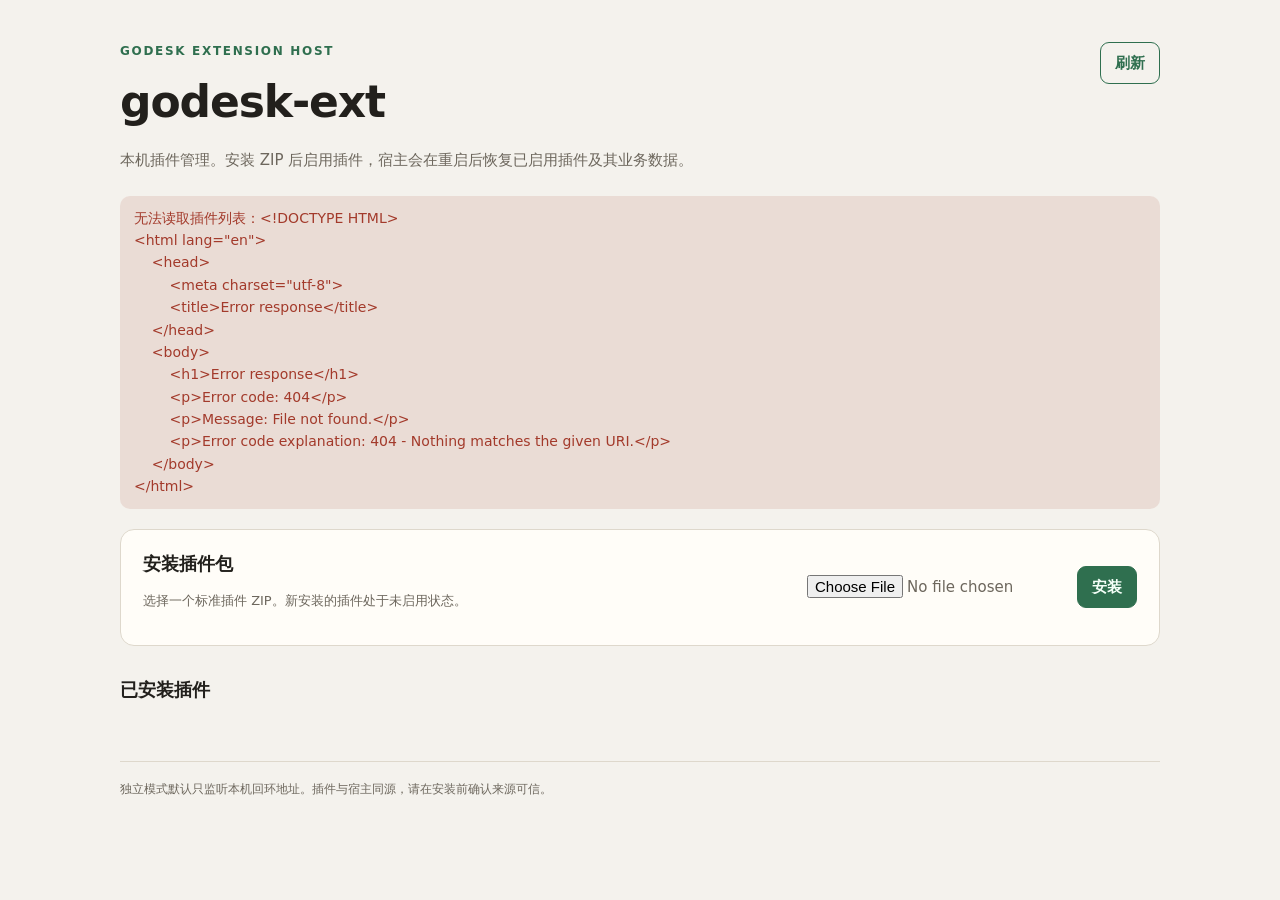
==== web/index.html @ d95d70ff "Implement standalone extension host (stage A) - Add the host public API and plugin manifest/bundle v" ====
<!doctype html>
<html lang="zh-CN">
<head>
  <meta charset="utf-8">
  <meta name="viewport" content="width=device-width, initial-scale=1">
  <title>godesk-ext</title>
  <link rel="stylesheet" href="./style.css">
</head>
<body>
  <main>
    <header class="page-head">
      <div>
        <p class="eyebrow">GoDesk Extension Host</p>
        <h1>godesk-ext</h1>
        <p class="lede">本机插件管理。安装 ZIP 后启用插件，宿主会在重启后恢复已启用插件及其业务数据。</p>
      </div>
      <button id="refresh" type="button" class="ghost">刷新</button>
    </header>

    <div id="notice" class="notice" hidden></div>

    <section class="card install-card">
      <div>
        <h2>安装插件包</h2>
        <p class="muted">选择一个标准插件 ZIP。新安装的插件处于未启用状态。</p>
      </div>
      <form id="install-form" class="install-form">
        <input id="package" type="file" accept=".zip,application/zip" required>
        <button type="submit">安装</button>
      </form>
    </section>

    <section>
      <div class="section-head">
        <h2>已安装插件</h2>
        <span id="count" class="muted"></span>
      </div>
      <div id="plugins" class="plugins"></div>
    </section>

    <footer>
      <p>独立模式默认只监听本机回环地址。插件与宿主同源，请在安装前确认来源可信。</p>
    </footer>
  </main>
  <script src="./app.js"></script>
</body>
</html>
---- web/style.css ----
:root {
  color-scheme: light dark;
  --bg: #f4f2ed;
  --surface: #fffdf8;
  --surface-2: #eeebe3;
  --ink: #22201c;
  --muted: #6d675d;
  --line: #ded8cc;
  --accent: #2f6f4f;
  --accent-ink: #f4fff8;
  --warn: #8a5a12;
  --error: #a33a2b;
  --ok: #2f6f4f;
}

@media (prefers-color-scheme: dark) {
  :root {
    --bg: #191b18;
    --surface: #222520;
    --surface-2: #2a2e27;
    --ink: #eeeae1;
    --muted: #a8a294;
    --line: #3a3e36;
    --accent: #7fc59a;
    --accent-ink: #102016;
    --warn: #d5a353;
    --error: #e08a78;
    --ok: #7fc59a;
  }
}

* { box-sizing: border-box; }

body {
  margin: 0;
  min-height: 100vh;
  background: var(--bg);
  color: var(--ink);
  font: 15px/1.6 ui-sans-serif, system-ui, -apple-system, "Segoe UI", sans-serif;
}

main {
  width: min(1040px, calc(100% - 32px));
  margin: 0 auto;
  padding: 42px 0 72px;
}

.page-head {
  display: flex;
  align-items: flex-start;
  justify-content: space-between;
  gap: 20px;
  margin-bottom: 24px;
}

.eyebrow {
  margin: 0 0 6px;
  color: var(--accent);
  font-size: 12px;
  font-weight: 700;
  letter-spacing: 0.14em;
  text-transform: uppercase;
}

h1 { margin: 0 0 10px; font-size: clamp(30px, 5vw, 44px); letter-spacing: -0.025em; }
h2 { margin: 0; font-size: 18px; }
.lede { margin: 0; max-width: 66ch; color: var(--muted); }
.muted { color: var(--muted); font-size: 13px; }

.card {
  padding: 20px 22px;
  border: 1px solid var(--line);
  border-radius: 14px;
  background: var(--surface);
}

.install-card {
  display: flex;
  align-items: center;
  justify-content: space-between;
  gap: 24px;
  flex-wrap: wrap;
  margin-bottom: 30px;
}

.install-form { display: flex; align-items: center; gap: 10px; flex-wrap: wrap; }
input[type="file"] { max-width: 260px; color: var(--muted); font: inherit; }

.section-head {
  display: flex;
  align-items: baseline;
  justify-content: space-between;
  gap: 12px;
  margin-bottom: 14px;
}

.plugins { display: flex; flex-direction: column; gap: 16px; }

.plugin {
  padding: 20px 22px;
  border: 1px solid var(--line);
  border-radius: 14px;
  background: var(--surface);
}

.plugin-head {
  display: flex;
  align-items: flex-start;
  justify-content: space-between;
  gap: 16px;
  flex-wrap: wrap;
}

.plugin-title { margin: 0; font-size: 19px; }
.plugin-id { margin: 2px 0 0; color: var(--muted); font: 12px/1.4 ui-monospace, monospace; overflow-wrap: anywhere; }
.badges { display: flex; gap: 6px; flex-wrap: wrap; }

.badge {
  display: inline-flex;
  align-items: center;
  padding: 2px 9px;
  border: 1px solid var(--line);
  border-radius: 999px;
  font-size: 12px;
  font-weight: 600;
}
.badge.on { color: var(--accent); border-color: var(--accent); }
.badge.off { color: var(--muted); }
.badge.running { color: var(--ok); border-color: var(--ok); }
.badge.failed { color: var(--error); border-color: var(--error); }
.badge.pending { color: var(--warn); border-color: var(--warn); }

.error-box {
  margin: 14px 0 0;
  padding: 10px 12px;
  border-left: 3px solid var(--error);
  border-radius: 6px;
  background: color-mix(in srgb, var(--error) 9%, transparent);
  color: var(--error);
  font-size: 13px;
  white-space: pre-wrap;
  overflow-wrap: anywhere;
}

.paths {
  display: flex;
  flex-wrap: wrap;
  gap: 6px 14px;
  margin: 14px 0 0;
  font-size: 12px;
  color: var(--muted);
}
.paths code { color: var(--ink); }

.actions { display: flex; gap: 8px; flex-wrap: wrap; margin-top: 16px; }

button {
  padding: 8px 14px;
  border: 1px solid var(--accent);
  border-radius: 9px;
  background: var(--accent);
  color: var(--accent-ink);
  font: inherit;
  font-weight: 650;
  cursor: pointer;
}
button:hover { filter: brightness(1.06); }
button:disabled { opacity: 0.55; cursor: progress; }
button.ghost { background: transparent; color: var(--accent); }
button.danger { background: transparent; color: var(--error); border-color: var(--error); }
button:focus-visible { outline: 2px solid var(--accent); outline-offset: 2px; }

.detail-grid {
  display: grid;
  grid-template-columns: repeat(auto-fit, minmax(210px, 1fr));
  gap: 12px;
  margin-top: 18px;
}

fieldset {
  margin: 18px 0 0;
  padding: 14px;
  border: 1px solid var(--line);
  border-radius: 10px;
}
legend { padding: 0 6px; color: var(--muted); font-size: 12px; font-weight: 700; letter-spacing: 0.04em; }

.field { display: flex; flex-direction: column; gap: 4px; }
.field label { font-size: 12px; color: var(--muted); }
.field label .required { color: var(--error); }
.field input[type="text"], .field input[type="password"], .field input[type="number"] {
  width: 100%;
  padding: 8px 10px;
  border: 1px solid var(--line);
  border-radius: 8px;
  background: var(--bg);
  color: var(--ink);
  font: inherit;
}
.field .check { display: flex; align-items: center; gap: 8px; min-height: 38px; }

.config-actions { margin-top: 12px; display: flex; gap: 8px; align-items: center; }

.log-path { margin-top: 14px; font: 12px/1.5 ui-monospace, monospace; color: var(--muted); overflow-wrap: anywhere; }

.empty-state {
  padding: 40px 20px;
  border: 1px dashed var(--line);
  border-radius: 14px;
  text-align: center;
  color: var(--muted);
}

.notice {
  margin-bottom: 20px;
  padding: 11px 14px;
  border-radius: 10px;
  font-size: 14px;
  white-space: pre-wrap;
  overflow-wrap: anywhere;
}
.notice.error { background: color-mix(in srgb, var(--error) 12%, transparent); color: var(--error); }
.notice.ok { background: color-mix(in srgb, var(--ok) 12%, transparent); color: var(--ok); }

footer {
  margin-top: 42px;
  padding-top: 18px;
  border-top: 1px solid var(--line);
  color: var(--muted);
  font-size: 12px;
}
footer p { margin: 0; }

@media (max-width: 640px) {
  main { padding-top: 28px; }
  .page-head { flex-direction: column; }
  .install-card { align-items: stretch; }
  .install-form { flex-direction: column; align-items: stretch; }
  input[type="file"] { max-width: none; }
}

.button-link {
  display: inline-flex;
  align-items: center;
  padding: 8px 14px;
  border: 1px solid var(--accent);
  border-radius: 9px;
  color: var(--accent);
  font-weight: 650;
  text-decoration: none;
}
.button-link:hover { background: color-mix(in srgb, var(--accent) 10%, transparent); }
.button-link:focus-visible { outline: 2px solid var(--accent); outline-offset: 2px; }
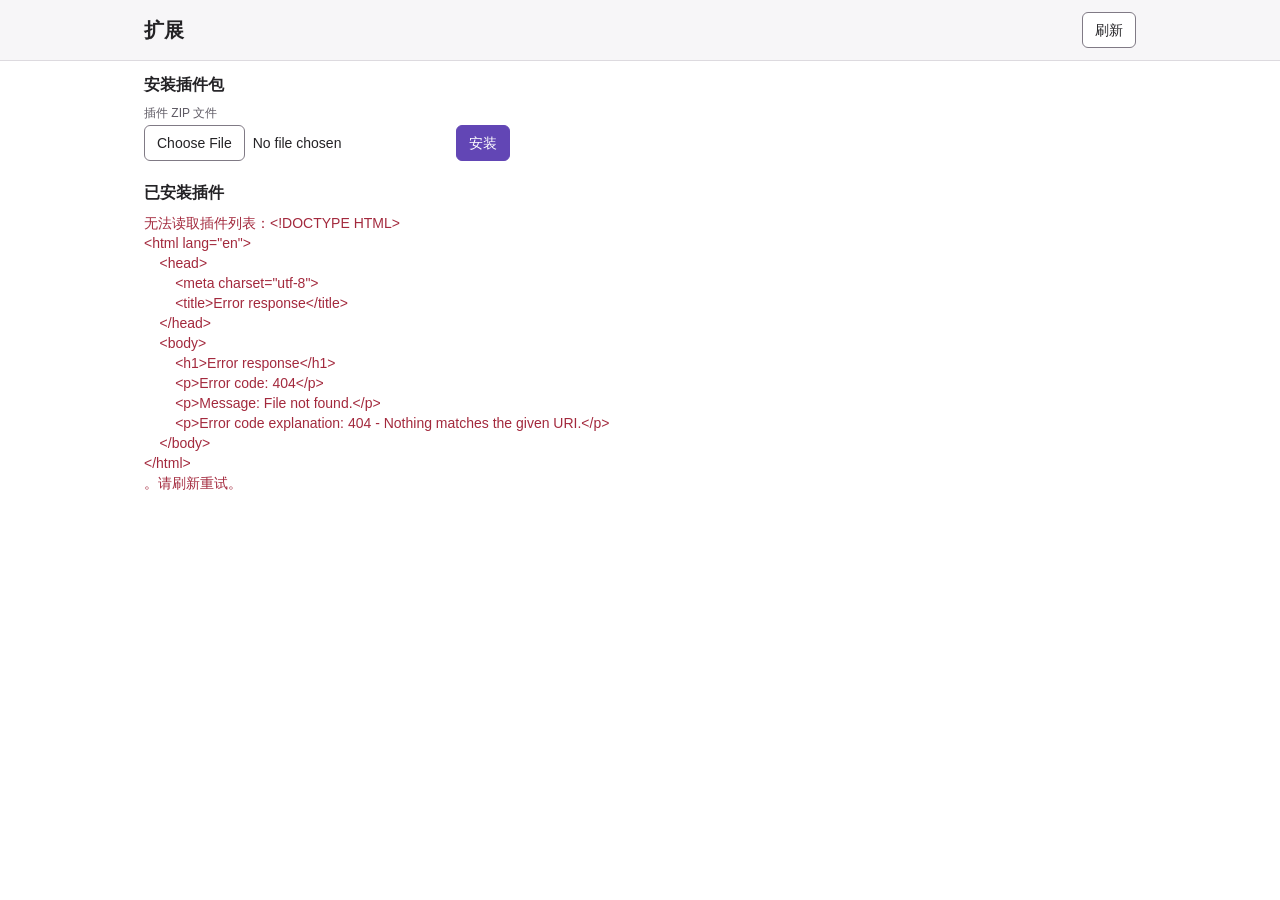
==== commit 23eb669f: "Refine extension manager and PostgreSQL backup UI" ====
--- a/web/index.html
+++ b/web/index.html
@@ -3,45 +3,56 @@
 <head>
   <meta charset="utf-8">
   <meta name="viewport" content="width=device-width, initial-scale=1">
-  <title>godesk-ext</title>
+  <title>godesk-ext 扩展</title>
   <link rel="stylesheet" href="./style.css">
+  <script defer src="./app.js"></script>
 </head>
 <body>
+  <header class="toolbar">
+    <div class="toolbar-content">
+      <h1>扩展</h1>
+      <button id="refresh" type="button" aria-label="刷新扩展列表">刷新</button>
+    </div>
+  </header>
   <main>
-    <header class="page-head">
-      <div>
-        <p class="eyebrow">GoDesk Extension Host</p>
-        <h1>godesk-ext</h1>
-        <p class="lede">本机插件管理。安装 ZIP 后启用插件，宿主会在重启后恢复已启用插件及其业务数据。</p>
-      </div>
-      <button id="refresh" type="button" class="ghost">刷新</button>
-    </header>
-
-    <div id="notice" class="notice" hidden></div>
-
-    <section class="card install-card">
-      <div>
-        <h2>安装插件包</h2>
-        <p class="muted">选择一个标准插件 ZIP。新安装的插件处于未启用状态。</p>
-      </div>
-      <form id="install-form" class="install-form">
-        <input id="package" type="file" accept=".zip,application/zip" required>
-        <button type="submit">安装</button>
+    <section class="install" aria-labelledby="install-title">
+      <h2 id="install-title">安装插件包</h2>
+      <form id="install-form">
+        <label for="package">插件 ZIP 文件</label>
+        <div class="install-controls">
+          <input id="package" name="package" type="file" accept=".zip,application/zip" required>
+          <button class="primary" type="submit">安装</button>
+        </div>
       </form>
     </section>
 
-    <section>
+    <p id="notice" class="feedback" role="status"></p>
+
+    <section aria-labelledby="list-title">
       <div class="section-head">
-        <h2>已安装插件</h2>
-        <span id="count" class="muted"></span>
+        <h2 id="list-title">已安装插件</h2>
+        <span id="count" class="caption"></span>
       </div>
+      <p id="list-state" class="feedback" role="status">正在加载插件…</p>
       <div id="plugins" class="plugins"></div>
     </section>
+  </main>
 
-    <footer>
-      <p>独立模式默认只监听本机回环地址。插件与宿主同源，请在安装前确认来源可信。</p>
-    </footer>
-  </main>
-  <script src="./app.js"></script>
+  <dialog id="uninstall-dialog" aria-labelledby="uninstall-title" aria-describedby="uninstall-description">
+    <form id="uninstall-form">
+      <h2 id="uninstall-title"></h2>
+      <p id="uninstall-description">插件包和配置会被移除。业务数据默认保留。</p>
+      <label class="check">
+        <input id="purge" type="checkbox" aria-describedby="purge-warning">
+        同时删除插件业务数据
+      </label>
+      <p id="purge-warning" class="warning" role="status" hidden>删除后无法恢复插件业务数据，包括备份历史和保存在插件目录中的备份文件。</p>
+      <p id="uninstall-error" class="feedback error" role="alert"></p>
+      <div class="actions dialog-actions">
+        <button id="cancel-uninstall" type="button" autofocus>取消</button>
+        <button class="danger" type="submit">卸载</button>
+      </div>
+    </form>
+  </dialog>
 </body>
 </html>
--- a/web/style.css
+++ b/web/style.css
@@ -1,253 +1,242 @@
 :root {
-  color-scheme: light dark;
-  --bg: #f4f2ed;
-  --surface: #fffdf8;
-  --surface-2: #eeebe3;
-  --ink: #22201c;
-  --muted: #6d675d;
-  --line: #ded8cc;
-  --accent: #2f6f4f;
-  --accent-ink: #f4fff8;
-  --warn: #8a5a12;
-  --error: #a33a2b;
-  --ok: #2f6f4f;
+  color-scheme: light;
+  --react-web-desktop-surface: #FFFFFF;
+  --react-web-desktop-subtle: #F7F6F8;
+  --react-web-desktop-raised: #FFFFFF;
+  --react-web-desktop-fg: #242326;
+  --react-web-desktop-muted: #5D5963;
+  --react-web-desktop-divider: #DDDADF;
+  --react-web-desktop-border: #807A85;
+  --react-web-desktop-hover: #E9E7EB;
+  --react-web-desktop-pressed: #DEDCE1;
+  --react-web-desktop-accent: #6246B5;
+  --react-web-desktop-accent-hover: #543A9F;
+  --react-web-desktop-accent-pressed: #483285;
+  --react-web-desktop-on-accent: #FFFFFF;
+  --react-web-desktop-focus: #6246B5;
+  --react-web-desktop-success: #186344;
+  --react-web-desktop-warning: #784800;
+  --react-web-desktop-danger: #A3293D;
+  --react-web-desktop-on-danger: #FFFFFF;
+  --react-web-desktop-scrim: rgb(24 24 27 / 42%);
+  --react-web-desktop-shadow-overlay: 0 6px 18px rgb(24 24 27 / 16%);
+  --react-web-desktop-font-ui: "Figtree Variable", "Noto Sans SC Variable", "Microsoft YaHei UI", "PingFang SC", "Segoe UI", sans-serif;
+  --react-web-desktop-font-mono-fallback: "Cascadia Code", "Consolas", "SFMono-Regular", monospace;
+  --react-web-desktop-font-mono: "JetBrains Mono Variable", var(--react-web-desktop-font-mono-fallback);
 }
 
 @media (prefers-color-scheme: dark) {
   :root {
-    --bg: #191b18;
-    --surface: #222520;
-    --surface-2: #2a2e27;
-    --ink: #eeeae1;
-    --muted: #a8a294;
-    --line: #3a3e36;
-    --accent: #7fc59a;
-    --accent-ink: #102016;
-    --warn: #d5a353;
-    --error: #e08a78;
-    --ok: #7fc59a;
+    color-scheme: dark;
+    --react-web-desktop-surface: #202023;
+    --react-web-desktop-subtle: #262629;
+    --react-web-desktop-raised: #2B2A2E;
+    --react-web-desktop-fg: #F3F2F5;
+    --react-web-desktop-muted: #BDB8C3;
+    --react-web-desktop-divider: #3D3A41;
+    --react-web-desktop-border: #827D8A;
+    --react-web-desktop-hover: #343238;
+    --react-web-desktop-pressed: #403D45;
+    --react-web-desktop-accent: #BBA7FA;
+    --react-web-desktop-accent-hover: #CDBEFF;
+    --react-web-desktop-accent-pressed: #AA92EF;
+    --react-web-desktop-on-accent: #211A30;
+    --react-web-desktop-focus: #BBA7FA;
+    --react-web-desktop-success: #88D6AF;
+    --react-web-desktop-warning: #F6CC86;
+    --react-web-desktop-danger: #FF9BAA;
+    --react-web-desktop-on-danger: #18181B;
+    --react-web-desktop-scrim: rgb(0 0 0 / 56%);
+    --react-web-desktop-shadow-overlay: 0 6px 18px rgb(0 0 0 / 45%);
   }
 }
 
 * { box-sizing: border-box; }
+[hidden] { display: none !important; }
 
 body {
   margin: 0;
-  min-height: 100vh;
-  background: var(--bg);
-  color: var(--ink);
-  font: 15px/1.6 ui-sans-serif, system-ui, -apple-system, "Segoe UI", sans-serif;
-}
-
-main {
-  width: min(1040px, calc(100% - 32px));
-  margin: 0 auto;
-  padding: 42px 0 72px;
-}
-
-.page-head {
-  display: flex;
-  align-items: flex-start;
-  justify-content: space-between;
-  gap: 20px;
-  margin-bottom: 24px;
-}
-
-.eyebrow {
-  margin: 0 0 6px;
-  color: var(--accent);
-  font-size: 12px;
-  font-weight: 700;
-  letter-spacing: 0.14em;
-  text-transform: uppercase;
-}
-
-h1 { margin: 0 0 10px; font-size: clamp(30px, 5vw, 44px); letter-spacing: -0.025em; }
-h2 { margin: 0; font-size: 18px; }
-.lede { margin: 0; max-width: 66ch; color: var(--muted); }
-.muted { color: var(--muted); font-size: 13px; }
-
-.card {
-  padding: 20px 22px;
-  border: 1px solid var(--line);
-  border-radius: 14px;
-  background: var(--surface);
-}
-
-.install-card {
+  background: var(--react-web-desktop-surface);
+  color: var(--react-web-desktop-fg);
+  font: 0.875rem/1.25rem var(--react-web-desktop-font-ui);
+  overflow-wrap: anywhere;
+}
+
+h1, h2, h3, h4, p, dl, dd { margin: 0; }
+h1, dialog h2 { font-size: 1.25rem; line-height: 1.75rem; font-weight: 650; }
+h2 { font-size: 1rem; line-height: 1.5rem; font-weight: 650; }
+h3, h4 { font: inherit; font-weight: 650; }
+
+.toolbar {
+  background: var(--react-web-desktop-subtle);
+  border-bottom: 1px solid var(--react-web-desktop-divider);
+}
+
+.toolbar-content, main {
+  max-width: 64rem;
+  margin-inline: auto;
+  padding: 12px 16px;
+}
+
+.toolbar-content, .section-head, .plugin-head, .identity, .actions {
   display: flex;
   align-items: center;
-  justify-content: space-between;
-  gap: 24px;
   flex-wrap: wrap;
-  margin-bottom: 30px;
-}
-
-.install-form { display: flex; align-items: center; gap: 10px; flex-wrap: wrap; }
-input[type="file"] { max-width: 260px; color: var(--muted); font: inherit; }
-
-.section-head {
-  display: flex;
-  align-items: baseline;
-  justify-content: space-between;
-  gap: 12px;
-  margin-bottom: 14px;
-}
-
-.plugins { display: flex; flex-direction: column; gap: 16px; }
-
-.plugin {
-  padding: 20px 22px;
-  border: 1px solid var(--line);
-  border-radius: 14px;
-  background: var(--surface);
-}
-
-.plugin-head {
-  display: flex;
-  align-items: flex-start;
-  justify-content: space-between;
-  gap: 16px;
-  flex-wrap: wrap;
-}
-
-.plugin-title { margin: 0; font-size: 19px; }
-.plugin-id { margin: 2px 0 0; color: var(--muted); font: 12px/1.4 ui-monospace, monospace; overflow-wrap: anywhere; }
-.badges { display: flex; gap: 6px; flex-wrap: wrap; }
-
-.badge {
+  gap: 8px;
+}
+
+.toolbar-content, .section-head, .plugin-head { justify-content: space-between; }
+.toolbar-content { min-height: 44px; }
+main { container-type: inline-size; }
+.install { margin-bottom: 20px; }
+#install-form { display: grid; gap: 4px; margin-top: 8px; }
+.install-controls { display: grid; gap: 8px; justify-items: start; }
+input[type="file"] { width: 100%; min-width: 0; }
+input[type="file"]::file-selector-button { margin-inline-end: 8px; }
+.section-head { margin: 12px 0 8px; }
+
+button, .button, input[type="file"]::file-selector-button {
   display: inline-flex;
   align-items: center;
-  padding: 2px 9px;
-  border: 1px solid var(--line);
+  justify-content: center;
+  min-height: 36px;
+  min-width: 36px;
+  padding: 4px 12px;
+  border: 1px solid var(--react-web-desktop-border);
+  border-radius: 6px;
+  background: var(--react-web-desktop-surface);
+  color: var(--react-web-desktop-fg);
+  font: inherit;
+  font-weight: 500;
+  text-decoration: none;
+  cursor: pointer;
+}
+
+:is(button, .button):not([aria-disabled="true"]):hover, input[type="file"]::file-selector-button:hover {
+  background: var(--react-web-desktop-hover);
+}
+:is(button, .button):not([aria-disabled="true"]):active, input[type="file"]::file-selector-button:active {
+  background: var(--react-web-desktop-pressed);
+}
+:is(button, .button).primary {
+  background: var(--react-web-desktop-accent);
+  border-color: var(--react-web-desktop-accent);
+  color: var(--react-web-desktop-on-accent);
+}
+:is(button, .button).primary:not([aria-disabled="true"]):hover { background: var(--react-web-desktop-accent-hover); }
+:is(button, .button).primary:not([aria-disabled="true"]):active { background: var(--react-web-desktop-accent-pressed); }
+button.danger {
+  background: var(--react-web-desktop-danger);
+  border-color: var(--react-web-desktop-danger);
+  color: var(--react-web-desktop-on-danger);
+}
+button.danger:not([aria-disabled="true"]):hover { background: var(--react-web-desktop-danger); text-decoration: underline; }
+[aria-disabled="true"] { opacity: 0.65; cursor: default; }
+
+:focus-visible {
+  outline: 2px solid var(--react-web-desktop-focus);
+  outline-offset: 2px;
+}
+
+input { min-width: 0; color: inherit; font: inherit; accent-color: var(--react-web-desktop-accent); }
+.field input {
+  width: 100%;
+  min-height: 36px;
+  padding: 4px 8px;
+  border: 1px solid var(--react-web-desktop-border);
+  border-radius: 6px;
+  background: var(--react-web-desktop-surface);
+}
+.field { display: grid; align-content: start; gap: 4px; }
+.check { display: flex; align-items: center; gap: 8px; min-height: 36px; cursor: pointer; }
+.check input { flex: none; margin: 0; width: 16px; height: 16px; }
+
+.plugins { display: grid; gap: 8px; }
+.plugin {
+  min-width: 0;
+  min-height: 40px;
+  padding: 8px 12px;
+  border: 1px solid var(--react-web-desktop-divider);
+  border-radius: 8px;
+  background: var(--react-web-desktop-raised);
+}
+.identity { min-width: 0; }
+.caption, .badge, .metadata, .field, #install-form > label {
+  color: var(--react-web-desktop-muted);
+  font-size: 0.75rem;
+  line-height: 1rem;
+}
+.badge {
+  padding: 2px 8px;
   border-radius: 999px;
-  font-size: 12px;
-  font-weight: 600;
-}
-.badge.on { color: var(--accent); border-color: var(--accent); }
-.badge.off { color: var(--muted); }
-.badge.running { color: var(--ok); border-color: var(--ok); }
-.badge.failed { color: var(--error); border-color: var(--error); }
-.badge.pending { color: var(--warn); border-color: var(--warn); }
-
-.error-box {
-  margin: 14px 0 0;
-  padding: 10px 12px;
-  border-left: 3px solid var(--error);
+  background: var(--react-web-desktop-subtle);
+}
+.badge[data-state="running"] {
+  color: var(--react-web-desktop-success);
+  background: color-mix(in srgb, var(--react-web-desktop-success) 12%, transparent);
+}
+.badge[data-state="failed"] {
+  color: var(--react-web-desktop-danger);
+  background: color-mix(in srgb, var(--react-web-desktop-danger) 12%, transparent);
+}
+.badge:is([data-state="starting"], [data-state="stopping"]) { color: var(--react-web-desktop-warning); }
+.mono { font-family: var(--react-web-desktop-font-mono); }
+
+.plugin details { margin-top: 4px; }
+summary {
+  min-height: 32px;
+  padding: 6px 8px;
   border-radius: 6px;
-  background: color-mix(in srgb, var(--error) 9%, transparent);
-  color: var(--error);
-  font-size: 13px;
-  white-space: pre-wrap;
-  overflow-wrap: anywhere;
-}
-
-.paths {
-  display: flex;
-  flex-wrap: wrap;
-  gap: 6px 14px;
-  margin: 14px 0 0;
-  font-size: 12px;
-  color: var(--muted);
-}
-.paths code { color: var(--ink); }
-
-.actions { display: flex; gap: 8px; flex-wrap: wrap; margin-top: 16px; }
-
-button {
-  padding: 8px 14px;
-  border: 1px solid var(--accent);
-  border-radius: 9px;
-  background: var(--accent);
-  color: var(--accent-ink);
-  font: inherit;
-  font-weight: 650;
   cursor: pointer;
 }
-button:hover { filter: brightness(1.06); }
-button:disabled { opacity: 0.55; cursor: progress; }
-button.ghost { background: transparent; color: var(--accent); }
-button.danger { background: transparent; color: var(--error); border-color: var(--error); }
-button:focus-visible { outline: 2px solid var(--accent); outline-offset: 2px; }
-
-.detail-grid {
+summary:hover { background: var(--react-web-desktop-hover); }
+summary:active { background: var(--react-web-desktop-pressed); }
+.details-body {
   display: grid;
-  grid-template-columns: repeat(auto-fit, minmax(210px, 1fr));
   gap: 12px;
-  margin-top: 18px;
-}
-
-fieldset {
-  margin: 18px 0 0;
-  padding: 14px;
-  border: 1px solid var(--line);
-  border-radius: 10px;
-}
-legend { padding: 0 6px; color: var(--muted); font-size: 12px; font-weight: 700; letter-spacing: 0.04em; }
-
-.field { display: flex; flex-direction: column; gap: 4px; }
-.field label { font-size: 12px; color: var(--muted); }
-.field label .required { color: var(--error); }
-.field input[type="text"], .field input[type="password"], .field input[type="number"] {
-  width: 100%;
-  padding: 8px 10px;
-  border: 1px solid var(--line);
+  padding: 12px 0 4px;
+  border-top: 1px solid var(--react-web-desktop-divider);
+}
+.metadata, .field-grid { display: grid; gap: 4px 12px; }
+.metadata dd { color: var(--react-web-desktop-fg); }
+.metadata dd + dt { margin-top: 4px; }
+.config { display: grid; justify-items: start; gap: 8px; }
+.field-grid { width: 100%; gap: 8px 12px; }
+
+.feedback { margin-block: 8px; color: var(--react-web-desktop-muted); white-space: pre-wrap; }
+.feedback:empty { display: none; }
+.error, button.danger-text { color: var(--react-web-desktop-danger); }
+.success { color: var(--react-web-desktop-success); }
+.warning { color: var(--react-web-desktop-warning); }
+
+dialog {
+  width: min(28rem, calc(100% - 24px));
+  max-height: calc(100% - 24px);
+  padding: 16px;
+  border: 1px solid var(--react-web-desktop-border);
   border-radius: 8px;
-  background: var(--bg);
-  color: var(--ink);
-  font: inherit;
-}
-.field .check { display: flex; align-items: center; gap: 8px; min-height: 38px; }
-
-.config-actions { margin-top: 12px; display: flex; gap: 8px; align-items: center; }
-
-.log-path { margin-top: 14px; font: 12px/1.5 ui-monospace, monospace; color: var(--muted); overflow-wrap: anywhere; }
-
-.empty-state {
-  padding: 40px 20px;
-  border: 1px dashed var(--line);
-  border-radius: 14px;
-  text-align: center;
-  color: var(--muted);
-}
-
-.notice {
-  margin-bottom: 20px;
-  padding: 11px 14px;
-  border-radius: 10px;
-  font-size: 14px;
-  white-space: pre-wrap;
-  overflow-wrap: anywhere;
-}
-.notice.error { background: color-mix(in srgb, var(--error) 12%, transparent); color: var(--error); }
-.notice.ok { background: color-mix(in srgb, var(--ok) 12%, transparent); color: var(--ok); }
-
-footer {
-  margin-top: 42px;
-  padding-top: 18px;
-  border-top: 1px solid var(--line);
-  color: var(--muted);
-  font-size: 12px;
-}
-footer p { margin: 0; }
-
-@media (max-width: 640px) {
-  main { padding-top: 28px; }
-  .page-head { flex-direction: column; }
-  .install-card { align-items: stretch; }
-  .install-form { flex-direction: column; align-items: stretch; }
-  input[type="file"] { max-width: none; }
-}
-
-.button-link {
-  display: inline-flex;
-  align-items: center;
-  padding: 8px 14px;
-  border: 1px solid var(--accent);
-  border-radius: 9px;
-  color: var(--accent);
-  font-weight: 650;
-  text-decoration: none;
-}
-.button-link:hover { background: color-mix(in srgb, var(--accent) 10%, transparent); }
-.button-link:focus-visible { outline: 2px solid var(--accent); outline-offset: 2px; }
+  background: var(--react-web-desktop-raised);
+  color: var(--react-web-desktop-fg);
+  box-shadow: var(--react-web-desktop-shadow-overlay);
+}
+dialog::backdrop { background: var(--react-web-desktop-scrim); }
+dialog form { display: grid; gap: 8px; }
+.dialog-actions { justify-content: flex-end; margin-top: 4px; }
+
+@container (min-width: 600px) {
+  .install-controls { grid-template-columns: minmax(0, 19rem) auto; justify-content: start; }
+  .metadata { grid-template-columns: max-content minmax(0, 1fr); }
+  .metadata dd + dt { margin-top: 0; }
+  .field-grid { grid-template-columns: repeat(2, minmax(0, 1fr)); }
+}
+
+@media (any-pointer: coarse) {
+  button, .button, input[type="file"]::file-selector-button,
+  .field input, summary, .check { min-height: 44px; min-width: 44px; }
+  summary { padding-block: 12px; }
+}
+
+@media (forced-colors: active) {
+  :focus-visible { outline-color: Highlight; }
+  .badge { border: 1px solid CanvasText; }
+}
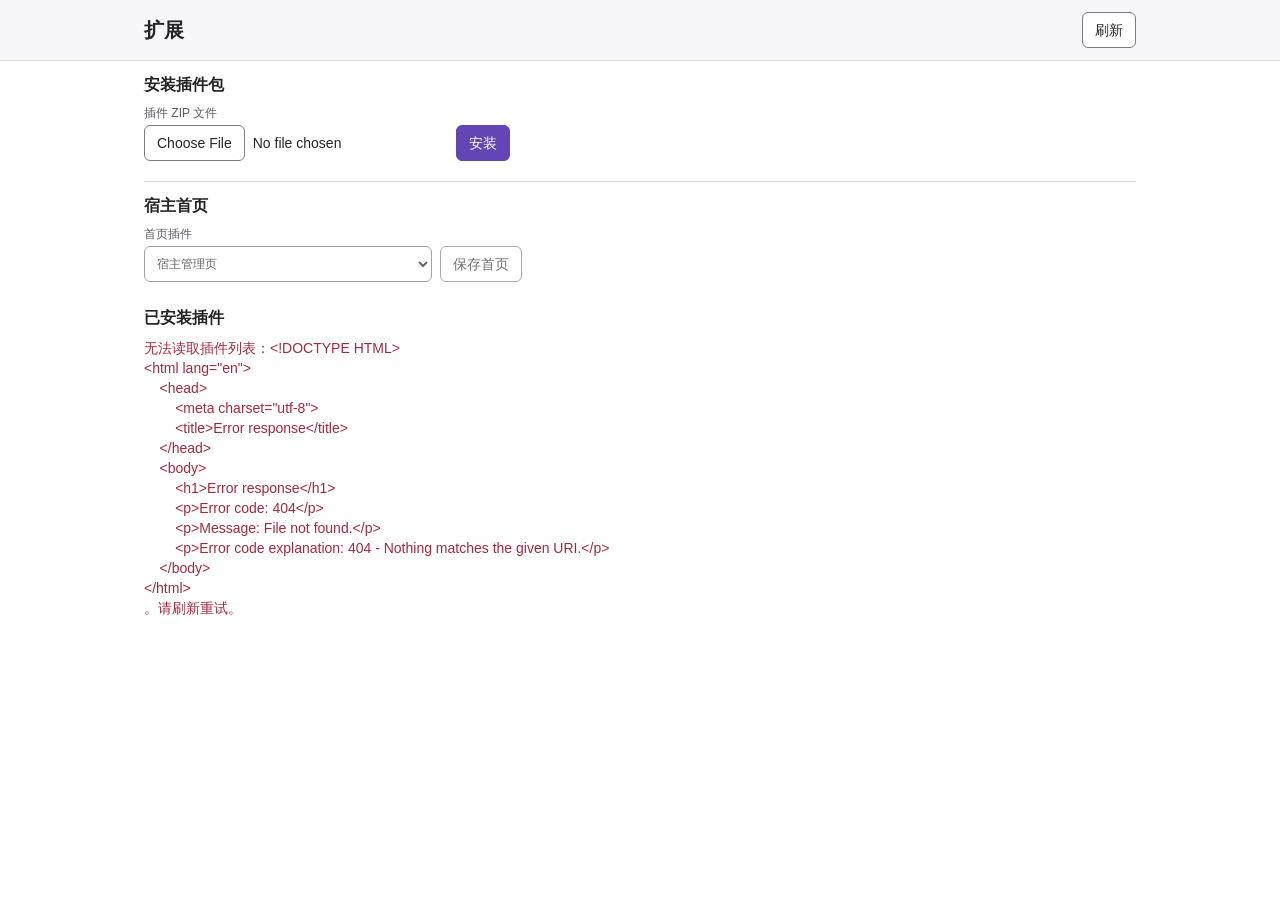
==== commit 8deda249: "Add plugin development tools and configurable home page" ====
--- a/web/index.html
+++ b/web/index.html
@@ -23,6 +23,23 @@
           <input id="package" name="package" type="file" accept=".zip,application/zip" required>
           <button class="primary" type="submit">安装</button>
         </div>
+      </form>
+    </section>
+
+    <section class="home-settings" aria-labelledby="home-title">
+      <h2 id="home-title">宿主首页</h2>
+      <form id="home-form">
+        <div id="home-controls" class="home-controls">
+          <label class="field">
+            首页插件
+            <select id="home-plugin" aria-describedby="home-hint" disabled>
+              <option value="">宿主管理页</option>
+            </select>
+          </label>
+          <button type="submit" disabled>保存首页</button>
+        </div>
+        <p id="home-hint" class="caption"></p>
+        <p id="home-status" class="feedback" role="status"></p>
       </form>
     </section>
 
--- a/web/style.css
+++ b/web/style.css
@@ -89,6 +89,24 @@
 .toolbar-content { min-height: 44px; }
 main { container-type: inline-size; }
 .install { margin-bottom: 20px; }
+.home-settings {
+  margin-bottom: 20px;
+  padding-top: 12px;
+  border-top: 1px solid var(--react-web-desktop-divider);
+}
+#home-form { display: grid; gap: 4px; margin-top: 8px; }
+.home-controls {
+  display: grid;
+  grid-template-columns: minmax(0, 18rem);
+  align-items: end;
+  justify-items: start;
+  gap: 8px;
+}
+.home-controls .field { width: 100%; min-width: 0; }
+.home-controls button:disabled { opacity: 0.65; cursor: default; }
+@container (min-width: 600px) {
+  .home-controls { grid-template-columns: minmax(0, 18rem) auto; }
+}
 #install-form { display: grid; gap: 4px; margin-top: 8px; }
 .install-controls { display: grid; gap: 8px; justify-items: start; }
 input[type="file"] { width: 100%; min-width: 0; }
@@ -139,13 +157,15 @@
 }
 
 input { min-width: 0; color: inherit; font: inherit; accent-color: var(--react-web-desktop-accent); }
-.field input {
+.field input, .field select {
   width: 100%;
   min-height: 36px;
   padding: 4px 8px;
   border: 1px solid var(--react-web-desktop-border);
   border-radius: 6px;
   background: var(--react-web-desktop-surface);
+  color: var(--react-web-desktop-fg);
+  font: inherit;
 }
 .field { display: grid; align-content: start; gap: 4px; }
 .check { display: flex; align-items: center; gap: 8px; min-height: 36px; cursor: pointer; }
@@ -232,7 +252,7 @@
 
 @media (any-pointer: coarse) {
   button, .button, input[type="file"]::file-selector-button,
-  .field input, summary, .check { min-height: 44px; min-width: 44px; }
+  .field input, .field select, summary, .check { min-height: 44px; min-width: 44px; }
   summary { padding-block: 12px; }
 }
 
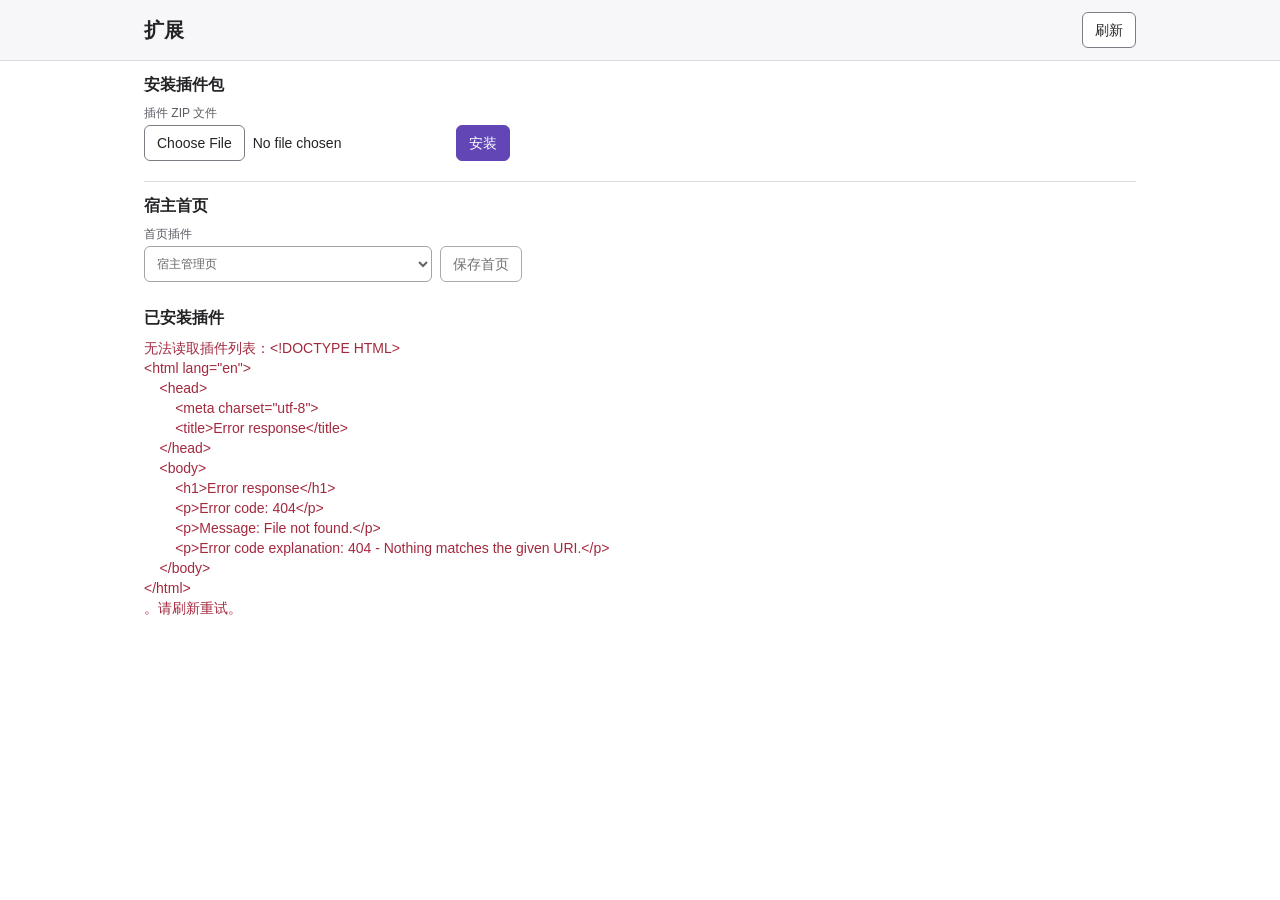
==== commit c2fbbff5: "Add native plugin support and rename CLI" ====
--- a/web/index.html
+++ b/web/index.html
@@ -3,7 +3,7 @@
 <head>
   <meta charset="utf-8">
   <meta name="viewport" content="width=device-width, initial-scale=1">
-  <title>godesk-ext 扩展</title>
+  <title>ext 扩展</title>
   <link rel="stylesheet" href="./style.css">
   <script defer src="./app.js"></script>
 </head>
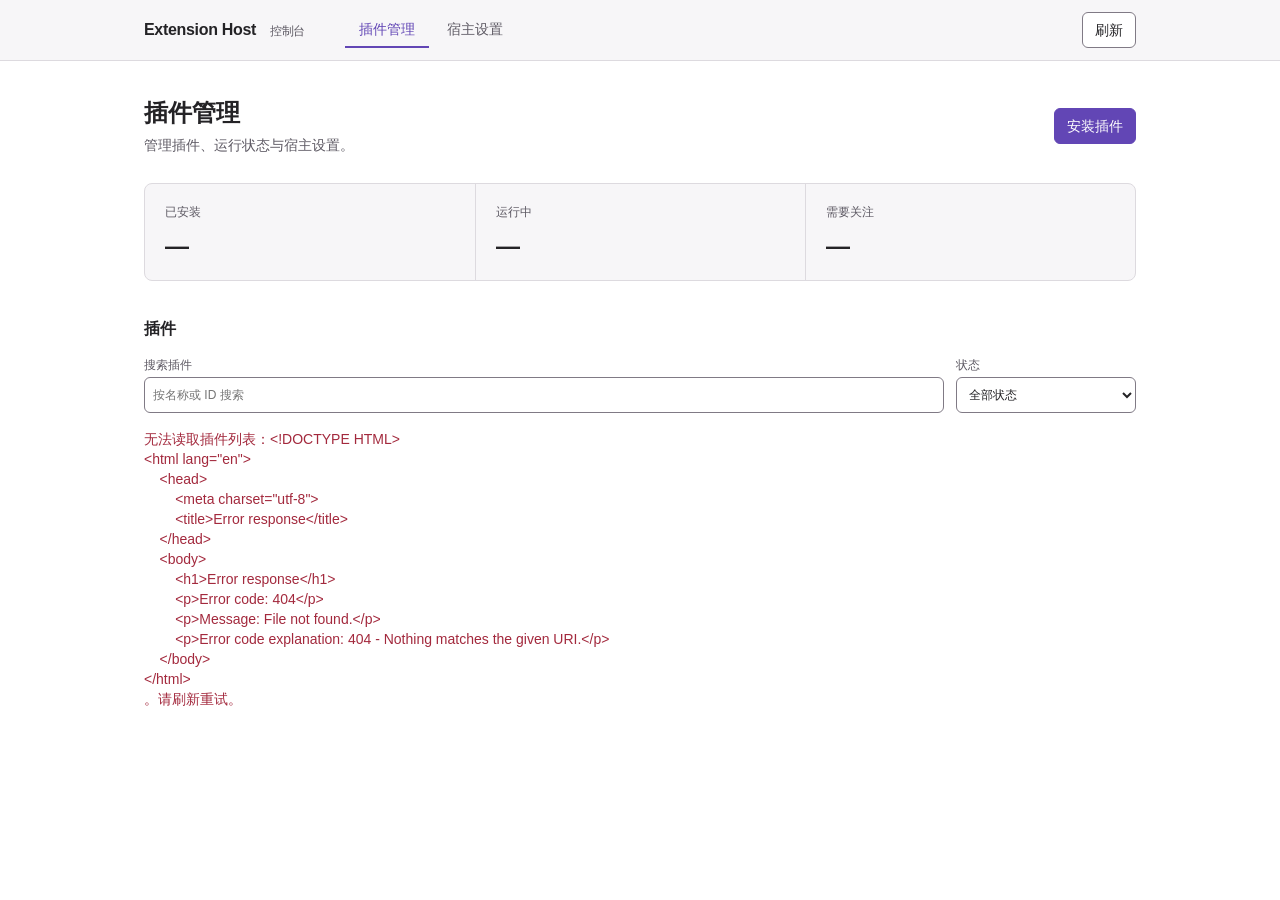
==== commit d1e570a2: "Redesign standalone host console" ====
--- a/web/index.html
+++ b/web/index.html
@@ -8,52 +8,28 @@
   <script defer src="./app.js"></script>
 </head>
 <body>
-  <header class="toolbar">
-    <div class="toolbar-content">
-      <h1>扩展</h1>
-      <button id="refresh" type="button" aria-label="刷新扩展列表">刷新</button>
-    </div>
-  </header>
+  <header class="toolbar"><div class="toolbar-content"><span class="brand">Extension Host <span>控制台</span></span><nav class="top-nav" aria-label="主导航"><button type="button" data-page="plugins" aria-current="page">插件管理</button><button type="button" data-page="settings">宿主设置</button></nav><button id="refresh" type="button">刷新</button></div></header>
   <main>
-    <section class="install" aria-labelledby="install-title">
-      <h2 id="install-title">安装插件包</h2>
-      <form id="install-form">
-        <label for="package">插件 ZIP 文件</label>
-        <div class="install-controls">
-          <input id="package" name="package" type="file" accept=".zip,application/zip" required>
-          <button class="primary" type="submit">安装</button>
-        </div>
-      </form>
+    <p id="notice" class="feedback" role="status"></p>
+    <div id="plugins-page">
+    <div class="page-heading"><div><h1>插件管理</h1><p class="page-description">管理插件、运行状态与宿主设置。</p></div><button id="open-install" class="primary" type="button">安装插件</button></div>
+    <section class="overview" aria-label="插件概览">
+      <div><span>已安装</span><strong id="total-count">—</strong></div>
+      <div><span>运行中</span><strong id="running-count">—</strong></div>
+      <div><span>需要关注</span><strong id="attention-count">—</strong></div>
     </section>
 
-    <section class="home-settings" aria-labelledby="home-title">
-      <h2 id="home-title">宿主首页</h2>
-      <form id="home-form">
-        <div id="home-controls" class="home-controls">
-          <label class="field">
-            首页插件
-            <select id="home-plugin" aria-describedby="home-hint" disabled>
-              <option value="">宿主管理页</option>
-            </select>
-          </label>
-          <button type="submit" disabled>保存首页</button>
-        </div>
-        <p id="home-hint" class="caption"></p>
-        <p id="home-status" class="feedback" role="status"></p>
-      </form>
+    <section class="plugin-section" aria-labelledby="list-title">
+      <div class="section-head"><div><h2 id="list-title">插件</h2><span id="count" class="caption"></span></div></div>
+      <div class="filters"><label class="field"><span>搜索插件</span><input id="search" type="search" placeholder="按名称或 ID 搜索"></label><label class="field"><span>状态</span><select id="status-filter"><option value="all">全部状态</option><option value="running">运行中</option><option value="stopped">已停止</option><option value="disabled">未启用</option><option value="failed">启动失败</option></select></label></div>
+      <p id="list-state" class="feedback" role="status">正在加载插件…</p><div id="plugins" class="plugins"></div>
     </section>
-
-    <p id="notice" class="feedback" role="status"></p>
-
-    <section aria-labelledby="list-title">
-      <div class="section-head">
-        <h2 id="list-title">已安装插件</h2>
-        <span id="count" class="caption"></span>
-      </div>
-      <p id="list-state" class="feedback" role="status">正在加载插件…</p>
-      <div id="plugins" class="plugins"></div>
+    </div>
+    <section id="settings-page" hidden class="home-settings" aria-labelledby="home-title"><h1 id="home-title">宿主设置</h1><p class="page-description">管理独立宿主的默认页面。</p><div class="settings-card"><h2>宿主首页</h2><p class="caption">选择访问宿主根地址时打开的页面。</p>
+      <form id="home-form"><div id="home-controls" class="home-controls"><fieldset class="home-choices" aria-describedby="home-hint"><legend>首页插件</legend><div id="home-plugin"></div></fieldset><button class="primary" type="submit" disabled>保存首页</button></div><p id="home-hint" class="caption"></p><p id="home-status" class="feedback" role="status"></p></form></div>
     </section>
   </main>
+  <dialog id="install-dialog" aria-labelledby="install-title"><form id="install-form"><h2 id="install-title">安装插件</h2><p class="caption">选择插件 ZIP 文件，安装后可在列表中启用。</p><label class="field" for="package">插件 ZIP 文件</label><input id="package" name="package" type="file" accept=".zip,application/zip" required><p id="install-error" class="feedback error" role="alert"></p><div class="actions dialog-actions"><button id="cancel-install" type="button">取消</button><button class="primary" type="submit">安装</button></div></form></dialog>
 
   <dialog id="uninstall-dialog" aria-labelledby="uninstall-title" aria-describedby="uninstall-description">
     <form id="uninstall-form">
--- a/web/style.css
+++ b/web/style.css
@@ -260,3 +260,63 @@
   :focus-visible { outline-color: Highlight; }
   .badge { border: 1px solid CanvasText; }
 }
+
+/* 独立宿主控制台 */
+.brand { font-size: 1rem; font-weight: 650; letter-spacing: -.02em; }
+.brand span { margin-left: 10px; color: var(--react-web-desktop-muted); font-size: .75rem; font-weight: 400; }
+main { padding-top: 36px; padding-bottom: 64px; }
+.page-heading { display: flex; justify-content: space-between; align-items: center; gap: 16px; flex-wrap: wrap; }
+.page-heading h1 { font-size: 1.5rem; line-height: 2rem; }
+.page-description { color: var(--react-web-desktop-muted); margin-top: 6px; }
+.overview { display: grid; grid-template-columns: repeat(3, minmax(0, 1fr)); margin: 28px 0 36px; border: 1px solid var(--react-web-desktop-divider); border-radius: 8px; background: var(--react-web-desktop-subtle); }
+.overview div { display: grid; gap: 8px; padding: 18px 20px; }
+.overview div + div { border-left: 1px solid var(--react-web-desktop-divider); }
+.overview span { color: var(--react-web-desktop-muted); font-size: .75rem; }
+.overview strong { font-size: 1.5rem; line-height: 2rem; font-weight: 650; font-variant-numeric: tabular-nums; }
+.plugin-section .section-head { margin-bottom: 16px; }
+.plugin-section .section-head > div { display: flex; align-items: baseline; gap: 10px; }
+.filters { display: grid; grid-template-columns: minmax(0, 1fr) minmax(120px, 180px); gap: 12px; margin-bottom: 16px; }
+.plugin { padding: 16px; }
+.plugin details { margin-top: 10px; }
+.plugin summary { width: fit-content; color: var(--react-web-desktop-muted); }
+.home-settings { margin-top: 40px; padding-top: 24px; }
+.home-settings > .caption { margin-top: 4px; }
+#home-form { margin-top: 16px; }
+#install-form { gap: 12px; }
+@media (max-width: 480px) {
+  main { padding-top: 24px; }
+  .overview div { padding: 14px 10px; }
+  .filters { grid-template-columns: 1fr; }
+}
+
+.top-nav { display: flex; align-self: stretch; gap: 4px; margin-right: auto; margin-left: 32px; }
+.top-nav button { border: 0; border-radius: 0; background: transparent; color: var(--react-web-desktop-muted); padding-inline: 14px; border-bottom: 2px solid transparent; }
+.top-nav button[aria-current] { color: var(--react-web-desktop-accent); border-bottom-color: var(--react-web-desktop-accent); }
+.home-settings { margin: 0; padding: 0; border: 0; }
+.settings-card { max-width: 42rem; margin-top: 28px; padding: 24px; border: 1px solid var(--react-web-desktop-divider); border-radius: 8px; background: var(--react-web-desktop-raised); }
+.settings-card > .caption { margin-top: 4px; }
+.plugin-dialog { position: fixed; inset: 0 0 0 auto; margin: 0; width: min(38rem, 100%); height: 100dvh; max-height: 100dvh; padding: 0; border-radius: 0; overflow-y: auto; }
+.panel-header { position: sticky; top: 0; z-index: 1; display: flex; align-items: center; justify-content: space-between; gap: 16px; padding: 20px 24px; border-bottom: 1px solid var(--react-web-desktop-divider); background: var(--react-web-desktop-raised); }
+.panel-body { padding: 0 24px 32px; }
+.panel-section { padding: 24px 0; border-bottom: 1px solid var(--react-web-desktop-divider); }
+.panel-section h3, .panel-section h4 { font-size: 1rem; line-height: 1.5rem; }
+.panel-section > .caption { margin-top: 4px; }
+.panel-section > .actions, .panel-section > .metadata { margin-top: 16px; }
+.plugin .actions { justify-content: flex-end; }
+@media (max-width: 600px) {
+  .toolbar-content { gap: 8px; }
+  .top-nav { order: 3; width: 100%; margin: 0; }
+  .top-nav button { flex: 1; }
+  .panel-header, .panel-body { padding-inline: 16px; }
+}
+
+.home-controls { display: grid; grid-template-columns: minmax(0, 1fr); justify-items: start; gap: 16px; }
+.home-choices { width: 100%; min-width: 0; margin: 0; padding: 0; border: 0; }
+.home-choices legend { margin-bottom: 8px; color: var(--react-web-desktop-muted); font-size: .75rem; }
+#home-plugin { display: grid; gap: 8px; }
+.home-choice { display: flex; align-items: center; gap: 12px; min-height: 64px; padding: 12px; border: 1px solid var(--react-web-desktop-divider); border-radius: 6px; cursor: pointer; }
+.home-choice:hover { background: var(--react-web-desktop-hover); }
+.home-choice:has(input:checked) { border-color: var(--react-web-desktop-accent); background: color-mix(in srgb, var(--react-web-desktop-accent) 7%, var(--react-web-desktop-surface)); }
+.home-choice input { width: 16px; height: 16px; margin: 0; flex: none; }
+.home-choice-text { display: grid; gap: 3px; min-width: 0; }
+.home-choice-text strong { font-weight: 600; }
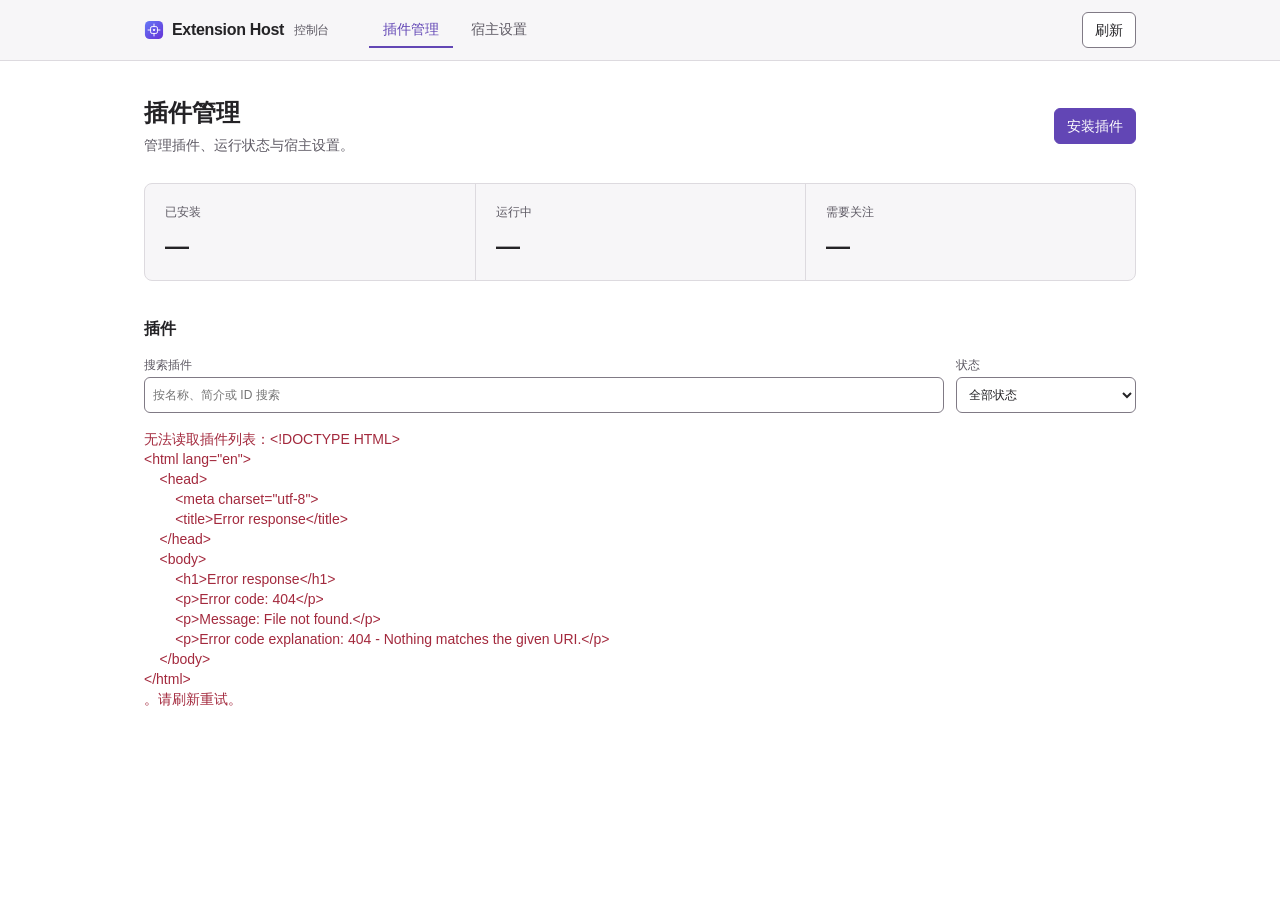
==== commit 46a358f6: "feat: 插件市场化元数据、strict 校验与构建版本注入 Manifest - 新增 description/author/license/homepage/repository/icon/ca" ====
--- a/web/index.html
+++ b/web/index.html
@@ -4,11 +4,12 @@
   <meta charset="utf-8">
   <meta name="viewport" content="width=device-width, initial-scale=1">
   <title>ext 扩展</title>
+  <link rel="icon" type="image/svg+xml" href="./favicon.svg">
   <link rel="stylesheet" href="./style.css">
   <script defer src="./app.js"></script>
 </head>
 <body>
-  <header class="toolbar"><div class="toolbar-content"><span class="brand">Extension Host <span>控制台</span></span><nav class="top-nav" aria-label="主导航"><button type="button" data-page="plugins" aria-current="page">插件管理</button><button type="button" data-page="settings">宿主设置</button></nav><button id="refresh" type="button">刷新</button></div></header>
+  <header class="toolbar"><div class="toolbar-content"><span class="brand"><img class="brand-mark" src="./favicon.svg" alt="" width="20" height="20">Extension Host <span>控制台</span></span><nav class="top-nav" aria-label="主导航"><button type="button" data-page="plugins" aria-current="page">插件管理</button><button type="button" data-page="settings">宿主设置</button></nav><button id="refresh" type="button">刷新</button></div></header>
   <main>
     <p id="notice" class="feedback" role="status"></p>
     <div id="plugins-page">
@@ -21,7 +22,7 @@
 
     <section class="plugin-section" aria-labelledby="list-title">
       <div class="section-head"><div><h2 id="list-title">插件</h2><span id="count" class="caption"></span></div></div>
-      <div class="filters"><label class="field"><span>搜索插件</span><input id="search" type="search" placeholder="按名称或 ID 搜索"></label><label class="field"><span>状态</span><select id="status-filter"><option value="all">全部状态</option><option value="running">运行中</option><option value="stopped">已停止</option><option value="disabled">未启用</option><option value="failed">启动失败</option></select></label></div>
+      <div class="filters"><label class="field"><span>搜索插件</span><input id="search" type="search" placeholder="按名称、简介或 ID 搜索"></label><label class="field"><span>状态</span><select id="status-filter"><option value="all">全部状态</option><option value="running">运行中</option><option value="stopped">已停止</option><option value="disabled">未启用</option><option value="failed">启动失败</option></select></label></div>
       <p id="list-state" class="feedback" role="status">正在加载插件…</p><div id="plugins" class="plugins"></div>
     </section>
     </div>
@@ -39,7 +40,7 @@
         <input id="purge" type="checkbox" aria-describedby="purge-warning">
         同时删除插件业务数据
       </label>
-      <p id="purge-warning" class="warning" role="status" hidden>删除后无法恢复插件业务数据，包括备份历史和保存在插件目录中的备份文件。</p>
+      <p id="purge-warning" class="warning" role="status" hidden>同时删除该插件的业务数据库和插件数据目录中的全部文件，且不可恢复。</p>
       <p id="uninstall-error" class="feedback error" role="alert"></p>
       <div class="actions dialog-actions">
         <button id="cancel-uninstall" type="button" autofocus>取消</button>
--- a/web/style.css
+++ b/web/style.css
@@ -181,6 +181,12 @@
   background: var(--react-web-desktop-raised);
 }
 .identity { min-width: 0; }
+.plugin-title { display: flex; align-items: center; gap: 8px; min-width: 0; overflow-wrap: anywhere; }
+.plugin-icon { flex: none; width: 16px; height: 16px; object-fit: contain; }
+.plugin-description, .plugin-attribution { margin-top: 4px; overflow-wrap: anywhere; }
+.plugin-description:empty, .plugin-attribution:empty { display: none; }
+.config-field { min-width: 0; }
+.config-field > .caption { margin-top: 4px; overflow-wrap: anywhere; }
 .caption, .badge, .metadata, .field, #install-form > label {
   color: var(--react-web-desktop-muted);
   font-size: 0.75rem;
@@ -262,8 +268,9 @@
 }
 
 /* 独立宿主控制台 */
-.brand { font-size: 1rem; font-weight: 650; letter-spacing: -.02em; }
-.brand span { margin-left: 10px; color: var(--react-web-desktop-muted); font-size: .75rem; font-weight: 400; }
+.brand { display: inline-flex; align-items: center; gap: 8px; font-size: 1rem; font-weight: 650; letter-spacing: -.02em; }
+.brand-mark { flex: none; display: block; width: 20px; height: 20px; border-radius: 4px; }
+.brand span { margin-left: 2px; color: var(--react-web-desktop-muted); font-size: .75rem; font-weight: 400; }
 main { padding-top: 36px; padding-bottom: 64px; }
 .page-heading { display: flex; justify-content: space-between; align-items: center; gap: 16px; flex-wrap: wrap; }
 .page-heading h1 { font-size: 1.5rem; line-height: 2rem; }
@@ -296,6 +303,22 @@
 .settings-card { max-width: 42rem; margin-top: 28px; padding: 24px; border: 1px solid var(--react-web-desktop-divider); border-radius: 8px; background: var(--react-web-desktop-raised); }
 .settings-card > .caption { margin-top: 4px; }
 .plugin-dialog { position: fixed; inset: 0 0 0 auto; margin: 0; width: min(38rem, 100%); height: 100dvh; max-height: 100dvh; padding: 0; border-radius: 0; overflow-y: auto; }
+@media (prefers-reduced-motion: no-preference) {
+  .plugin-dialog[open] { animation: plugin-panel-in 180ms ease-out both; }
+  .plugin-dialog[open]::backdrop { animation: plugin-scrim-in 180ms ease-out both; }
+  .plugin-dialog[data-closing] { animation: plugin-panel-out 180ms ease-out both; }
+  .plugin-dialog[data-closing]::backdrop { animation: plugin-scrim-out 180ms ease-out both; }
+}
+@keyframes plugin-panel-in { from { transform: translateX(100%); } }
+@keyframes plugin-panel-out {
+  from { transform: var(--panel-close-from, none); }
+  to { transform: translateX(100%); }
+}
+@keyframes plugin-scrim-in { from { opacity: 0; } }
+@keyframes plugin-scrim-out {
+  from { opacity: var(--panel-scrim-close-from, 1); }
+  to { opacity: 0; }
+}
 .panel-header { position: sticky; top: 0; z-index: 1; display: flex; align-items: center; justify-content: space-between; gap: 16px; padding: 20px 24px; border-bottom: 1px solid var(--react-web-desktop-divider); background: var(--react-web-desktop-raised); }
 .panel-body { padding: 0 24px 32px; }
 .panel-section { padding: 24px 0; border-bottom: 1px solid var(--react-web-desktop-divider); }
